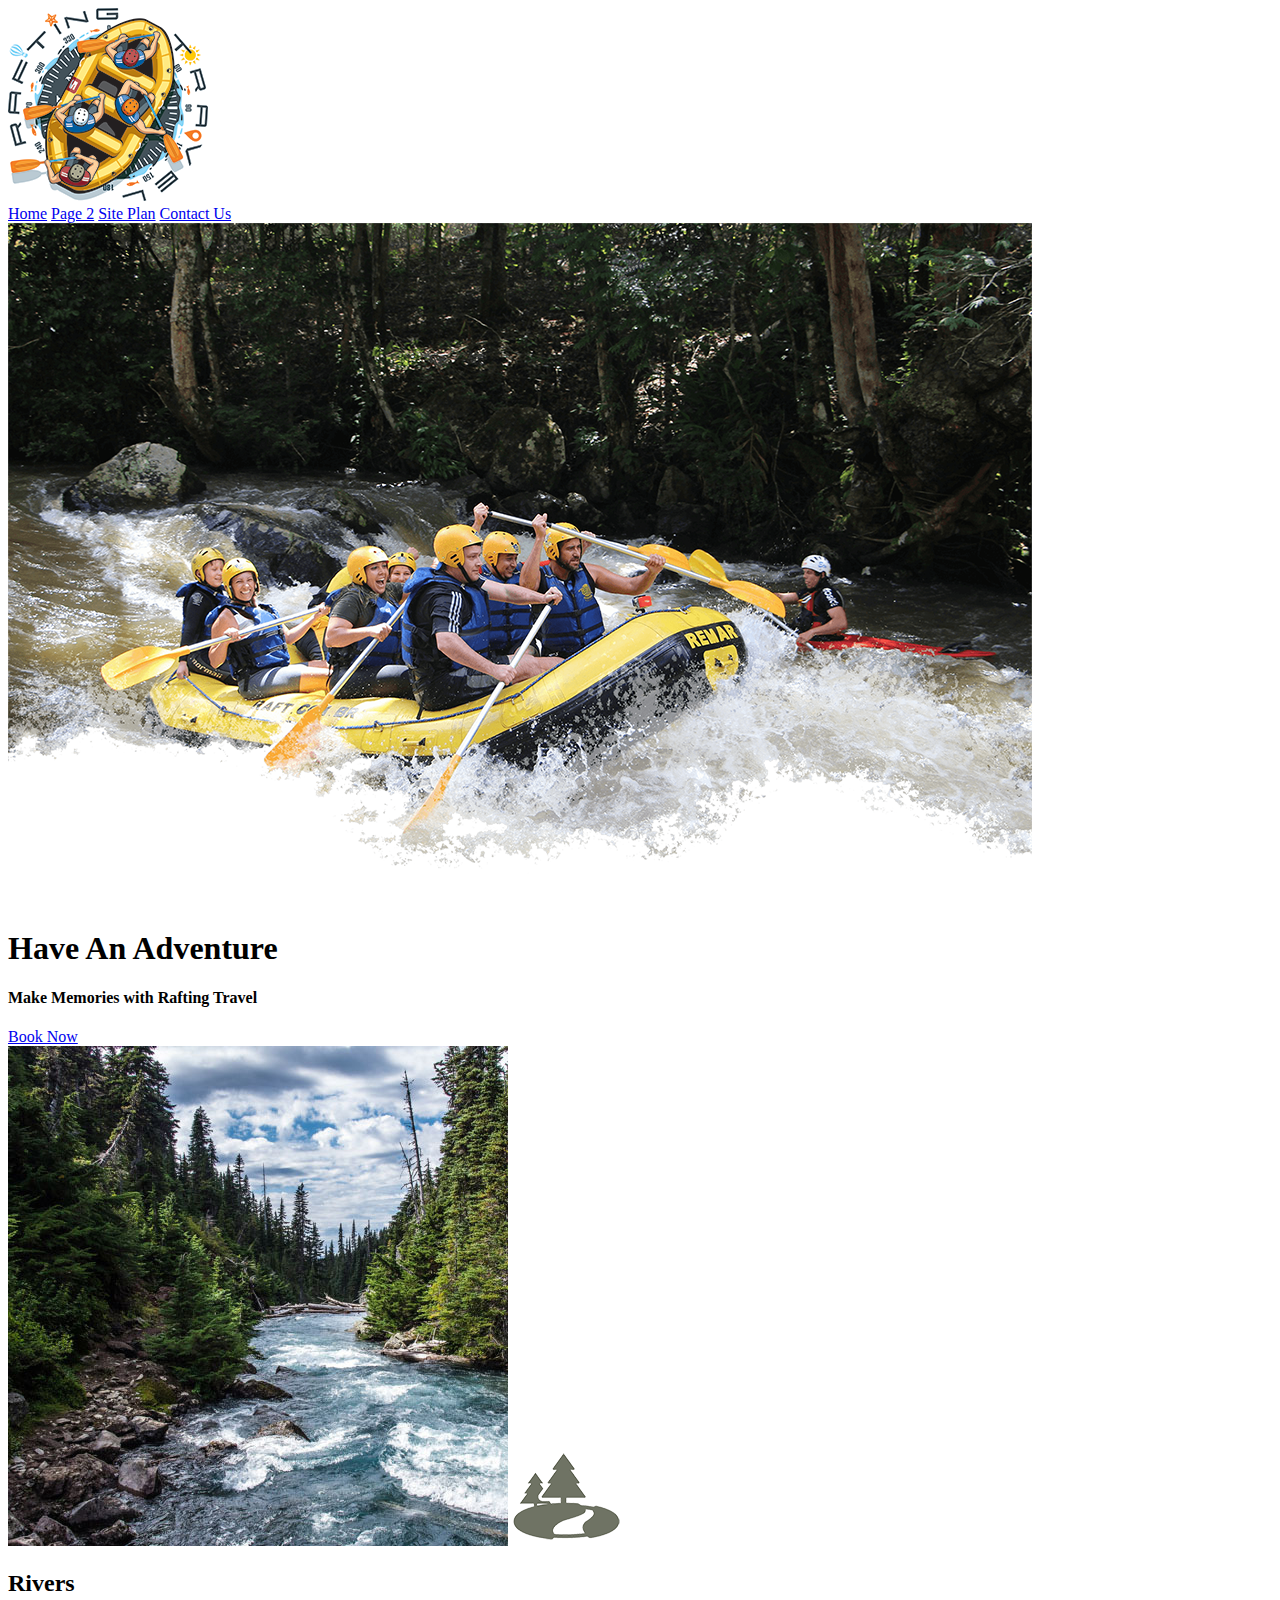
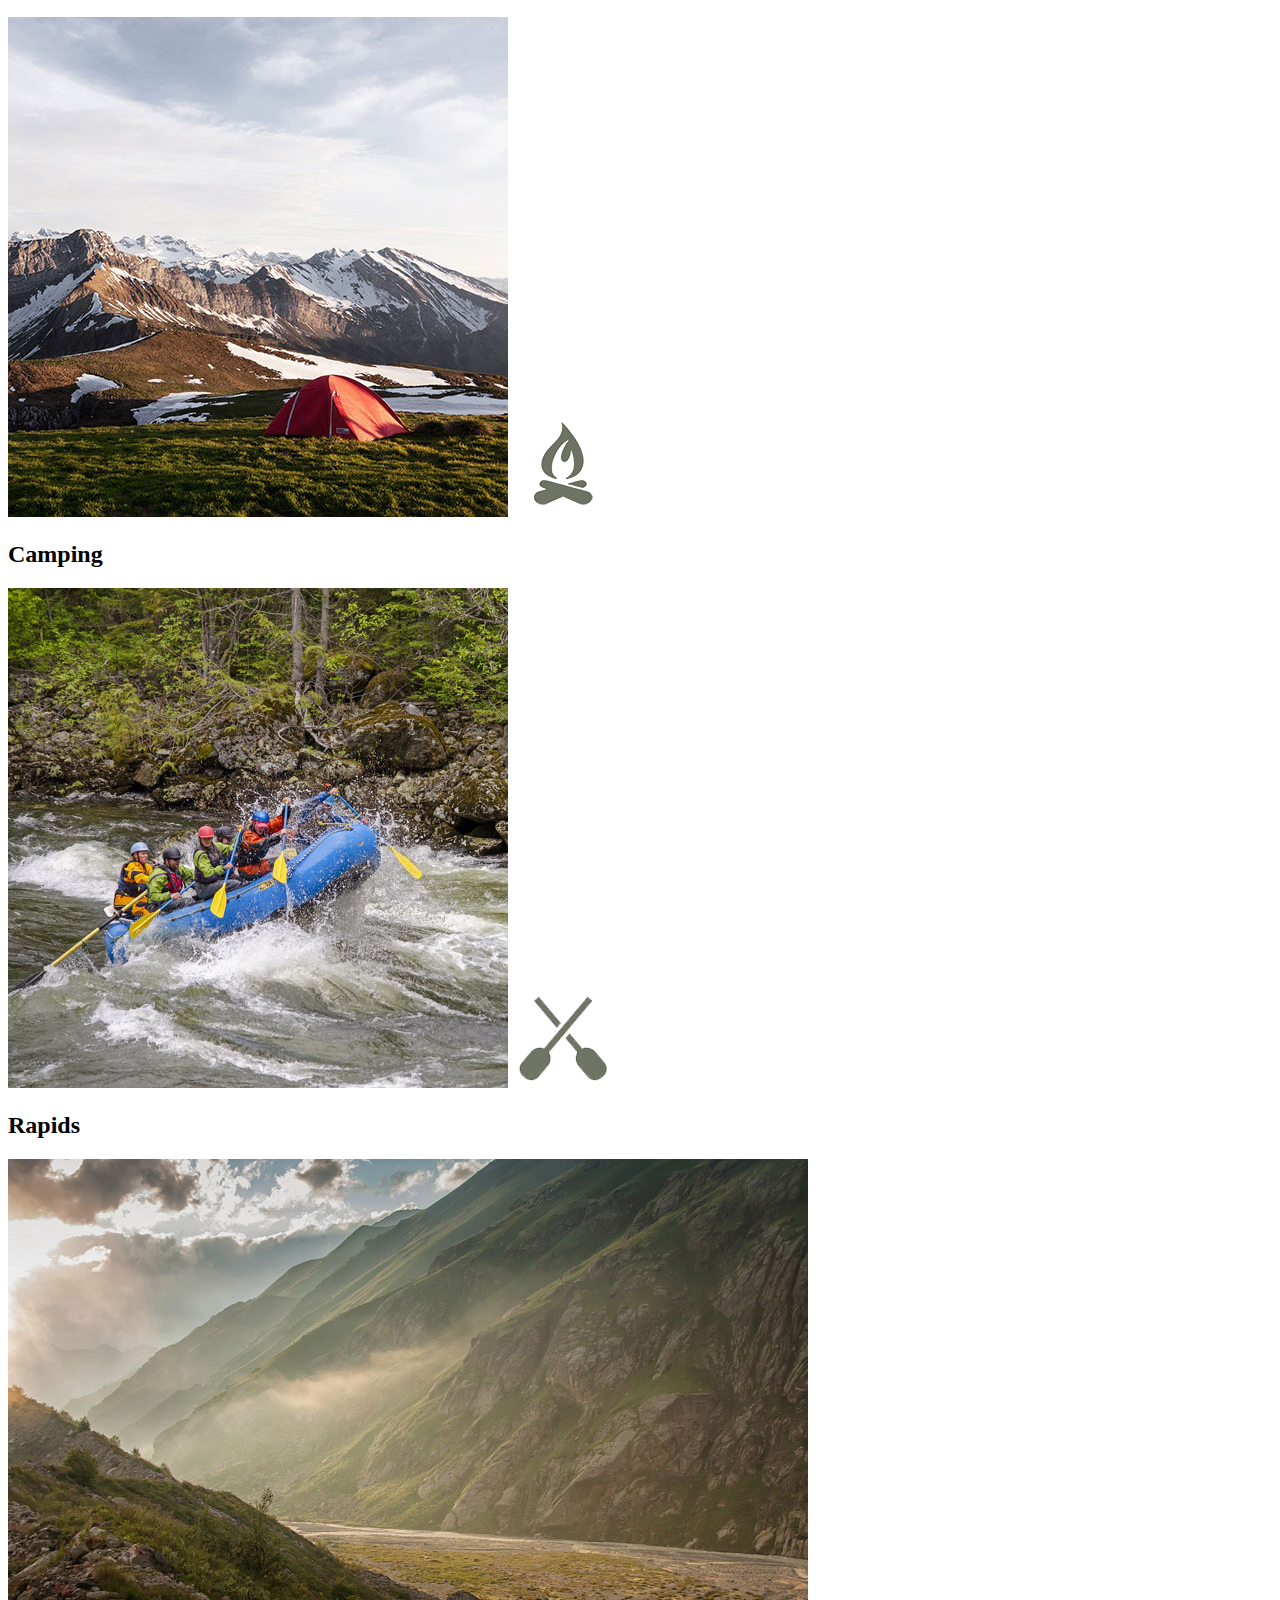
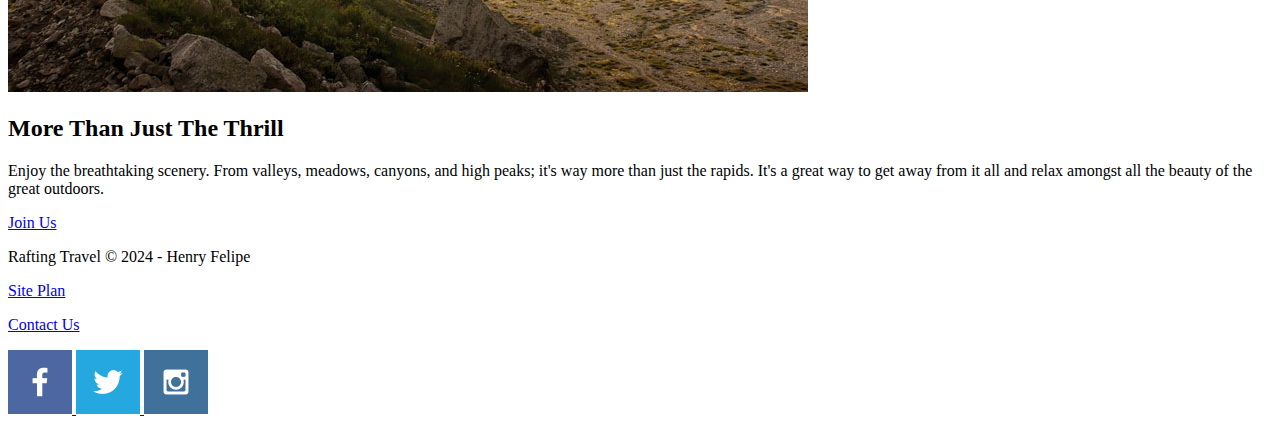
==== wwr/index.html @ 7e0bdcdd "5" ====
<!DOCTYPE html>
<html lang="en">
<head>
    <meta charset="UTF-8">
    <meta name="viewport" content="width=device-width, initial-scale=1.0">
    <title>Whitewater Rafting Vacations | Dry Oar Boating | Home</title>
   
</head>
<body>

    <header>
        <a id="logo_link" href="index.html">
            <img class="logo" src="images/logo9_200.png" alt="Rafting Travel">
        </a>
        <nav>
            <a href="index.html">Home</a>
            <a href="#">Page 2</a>
            <a href="site-plan-rafting.html">Site Plan</a>
            <a href="contactus.html">Contact Us</a>
        </nav>
    </header>
    <div id="hero">
        <div id="hero-box">
            <img id="hero-img" src="images/hero.png" alt="People enjoying white water rafting">
        </div>
        <section id="hero-msg">
            <h1 class="home-title">Have An Adventure</h1>
            <h4>Make Memories with Rafting Travel </h4>
            <div class='button-box'>
                <a class='book' href="contactus.html">Book Now</a>
            </div>
        </section>
    </div>

    <main class="home-grid">
        <section class="rivers-card">
            <img class="card-img" src="images/rivers.jpg" alt="river in forest">
            <img class="icon" src="images/river_icon.png" alt="river icon">
            <h2>Rivers</h2>
        </section>
        <section class="camping-card">
            <img class="card-img" src="images/camping.jpg" alt="tent in mountains">
            <img class="icon" src="images/fire_icon.png" alt="fire icon">
            <h2>Camping</h2>
        </section>
        <section class="rapids-card">
            <img class="card-img" src="images/rapids.jpg" alt="rafting boat">
            <img class="icon" src="images/oars.png" alt="oars icon">
            <h2>Rapids</h2>
        </section>
        <img class="mountains" src="images/mountains.jpg" alt="Misty mountains">
        <section class="msg">
            <h2>More Than Just The Thrill</h2>
            <p>Enjoy the breathtaking scenery. From valleys, meadows, canyons, and high peaks; it's way more than just the rapids. It's a great way to get away from it all and relax amongst all the beauty of the great outdoors. </p>
            <a class='join' href="rivers.html">Join Us</a>
        </section>
    </main>
    <footer>
        <p>Rafting Travel &copy; 2024 - Henry Felipe</p>
        <p><a href="site-plan-rafting.html">Site Plan</a></p>
        <p><a href="contactus.html">Contact Us</a></p>
        <div class="social">
            <a href="https://facebook.com">
                <img src="images/facebook.png" alt="fb icon">
            </a>
            <a href="https://twitter.com">
                <img src="images/twitter.png" alt="twitter icon">
            </a>
            <a href="https://instagram.com">
                <img src="images/instagram.png" alt="instagram icon">
            </a>
        </div>
    </footer>
                
    
</body>
</html>
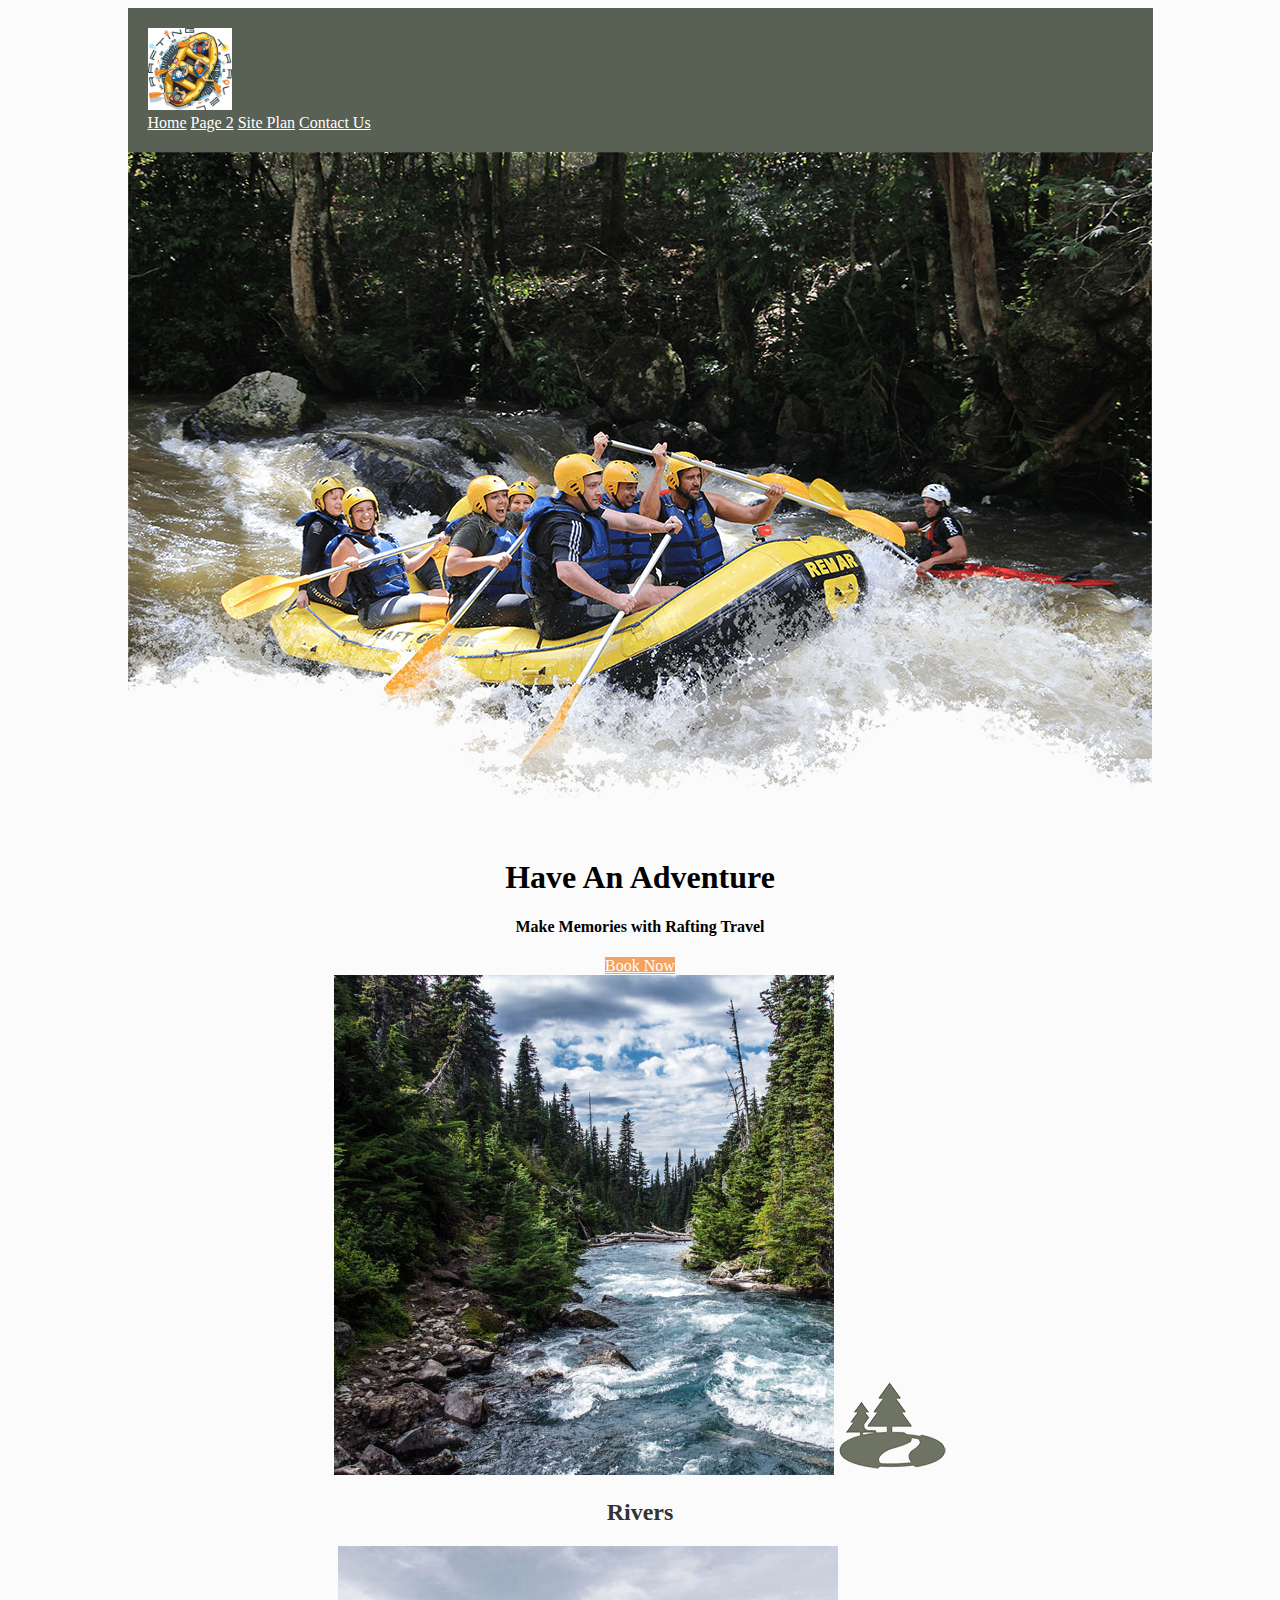
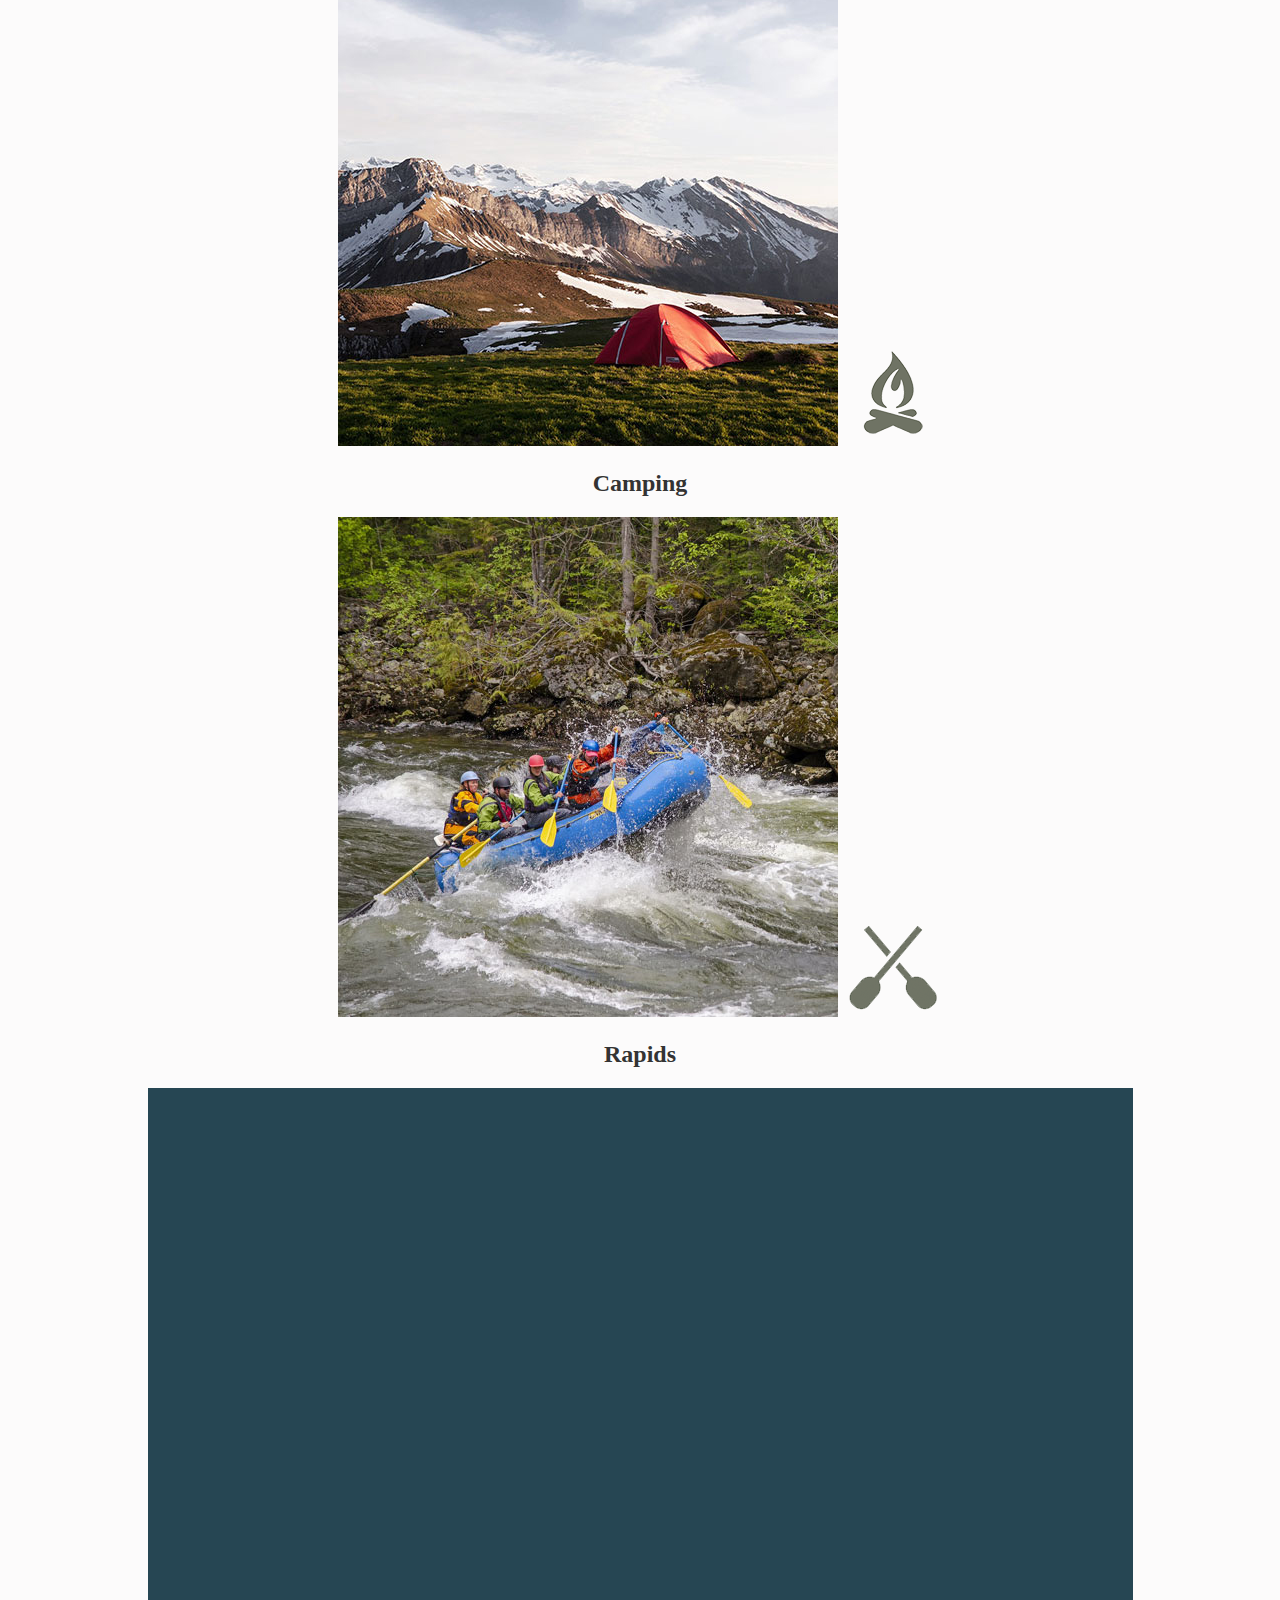
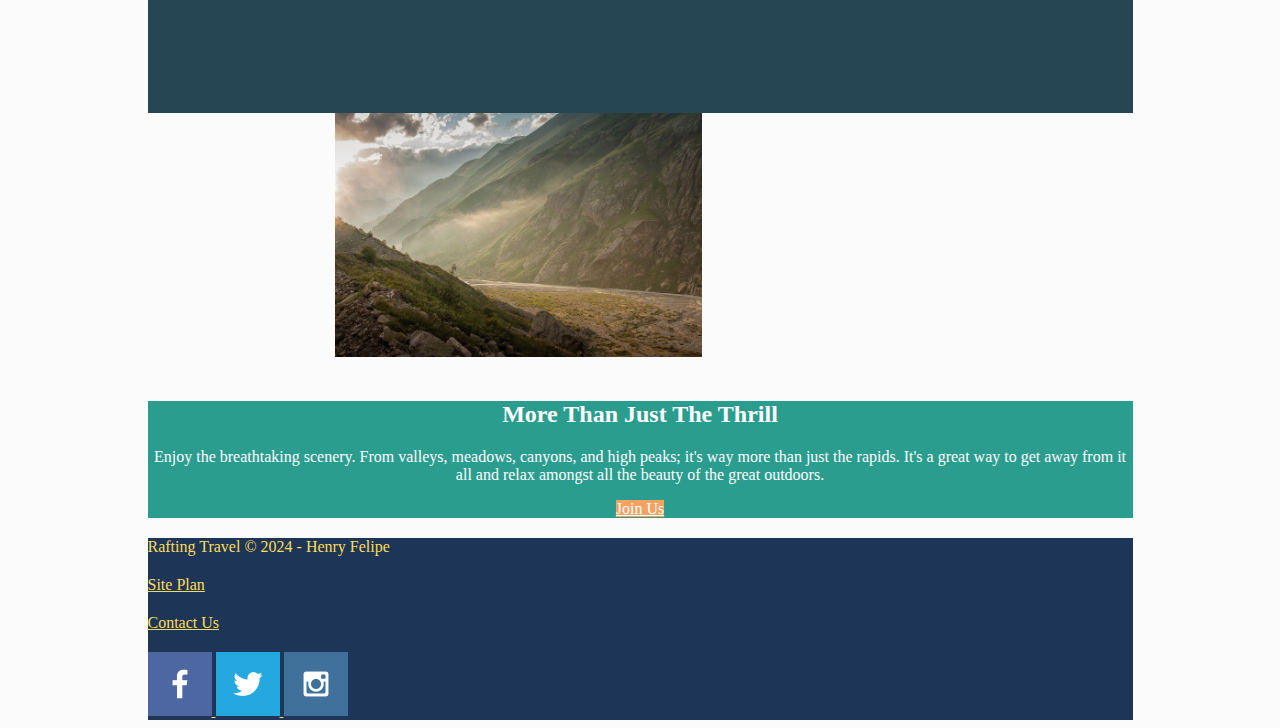
==== commit 78bf7f7b: "week4" ====
--- a/wwr/index.html
+++ b/wwr/index.html
@@ -3,33 +3,34 @@
 <head>
     <meta charset="UTF-8">
     <meta name="viewport" content="width=device-width, initial-scale=1.0">
+    <link rel="stylesheet" href="styles/style.css">
     <title>Whitewater Rafting Vacations | Dry Oar Boating | Home</title>
    
 </head>
 <body>
-
-    <header>
-        <a id="logo_link" href="index.html">
-            <img class="logo" src="images/logo9_200.png" alt="Rafting Travel">
-        </a>
-        <nav>
-            <a href="index.html">Home</a>
-            <a href="#">Page 2</a>
-            <a href="site-plan-rafting.html">Site Plan</a>
-            <a href="contactus.html">Contact Us</a>
-        </nav>
-    </header>
-    <div id="hero">
-        <div id="hero-box">
-            <img id="hero-img" src="images/hero.png" alt="People enjoying white water rafting">
+   <div id="content">
+        <header>
+            <a id="logo_link" href="index.html">
+             <img class="logo" src="images/logo9_200.png" alt="Rafting Travel">
+            </a>
+            <nav>
+                 <a href="index.html">Home</a>
+                <a href="#">Page 2</a>
+                <a href="site-plan-rafting.html">Site Plan</a>
+                <a href="contactus.html">Contact Us</a>
+            </nav>
+        </header>
+        <div id="hero">
+         <div id="hero-box">
+             <img id="hero-img" src="images/hero.png" alt="People enjoying white water rafting">
         </div>
-        <section id="hero-msg">
-            <h1 class="home-title">Have An Adventure</h1>
-            <h4>Make Memories with Rafting Travel </h4>
-            <div class='button-box'>
-                <a class='book' href="contactus.html">Book Now</a>
-            </div>
-        </section>
+            <section id="hero-msg">
+              <h1 class="home-title">Have An Adventure</h1>
+              <h4>Make Memories with Rafting Travel </h4>
+                <div class='button-box'>
+                    <a class='book' href="contactus.html">Book Now</a>
+               </div>
+              </section>
     </div>
 
     <main class="home-grid">
@@ -43,10 +44,11 @@
             <img class="icon" src="images/fire_icon.png" alt="fire icon">
             <h2>Camping</h2>
         </section>
-        <section class="rapids-card">
+        <section class="rapids-card"> 
             <img class="card-img" src="images/rapids.jpg" alt="rafting boat">
             <img class="icon" src="images/oars.png" alt="oars icon">
             <h2>Rapids</h2>
+            <div id="background"></div> 
         </section>
         <img class="mountains" src="images/mountains.jpg" alt="Misty mountains">
         <section class="msg">
@@ -54,12 +56,12 @@
             <p>Enjoy the breathtaking scenery. From valleys, meadows, canyons, and high peaks; it's way more than just the rapids. It's a great way to get away from it all and relax amongst all the beauty of the great outdoors. </p>
             <a class='join' href="rivers.html">Join Us</a>
         </section>
-    </main>
-    <footer>
-        <p>Rafting Travel &copy; 2024 - Henry Felipe</p>
-        <p><a href="site-plan-rafting.html">Site Plan</a></p>
-        <p><a href="contactus.html">Contact Us</a></p>
-        <div class="social">
+        </main>
+        <footer>
+             <p>Rafting Travel &copy; 2024 - Henry Felipe</p>
+             <p><a href="site-plan-rafting.html">Site Plan</a></p>
+            <p><a href="contactus.html">Contact Us</a></p>
+         <div class="social">
             <a href="https://facebook.com">
                 <img src="images/facebook.png" alt="fb icon">
             </a>
@@ -71,7 +73,7 @@
             </a>
         </div>
     </footer>
-                
+</div>           
     
 </body>
 </html>--- a/wwr/styles/style.css
+++ b/wwr/styles/style.css
@@ -0,0 +1,175 @@
+
+header {
+    max-width: 985px; 
+    margin: 0 auto;      
+    padding: 20px;  
+        
+  }
+
+#content {
+    max-width: 1600px;
+    margin: 0 auto;
+    padding: 0 20px;
+}
+
+.logo {
+    max-width: 85px; 
+    height: auto;
+}
+
+#hero-msg h1 {
+    color: black; 
+}
+
+#hero-msg h4 {
+    color: black; 
+}
+
+
+#hero-box {
+    text-align: center;
+}
+
+nav a {
+    text-align: center;
+}
+
+#hero-msg h1, #hero-msg h4 {
+    text-align: center;
+}
+
+.button-box {
+    text-align: center;
+}
+
+main section {
+    text-align: center;
+}
+
+#background {
+    height: 725px;
+}
+
+
+
+body {
+    background-color: #fcfbfb; 
+    color: #333; 
+
+header {
+    background-color: rgba(20, 30, 13, 0.7); 
+    color: #fff;
+}
+
+nav a:hover {
+    background-color: #c50e0e; 
+    color: #fff; 
+}
+
+.book, .join {
+    background-color: #f4a261; 
+    color: #fff; 
+}
+
+.book:hover, .join:hover {
+    background-color: #e76f51; 
+    color: #fff; 
+}
+
+#background {
+    background-color: #264653; 
+    color: #fff; 
+}
+
+.msg {
+    background-color: #2a9d8f; 
+    color: #fff;
+}
+
+footer {
+    background-color: #1d3557; 
+    color: #fff;
+}
+
+
+#background {
+    height: 625px;    
+    max-width: 985px;  
+    margin: 0 auto;    
+    display: block;    
+}
+
+
+.mountains {
+    width: 30%;        
+    height: auto;      
+    margin-left: 307px; 
+}
+
+
+
+         
+
+nav a {
+    color: #ffffff; 
+    text-decoration: underline;
+}
+
+
+
+.home-title {
+    color: #ffffff; 
+}
+
+h4 {
+    color: #ffffff; 
+}
+
+
+.book, .join {
+    color: #ffffff; 
+}
+
+
+/* Message section */
+.msg h2 {
+    color: #ffffff; 
+}
+
+.msg p {
+    color: #ffffff; 
+}
+
+.mountains {
+    margin-bottom: 20px; 
+}
+
+.msg {
+    max-width: 985px;  
+    margin: 0 auto;    
+}
+
+
+footer {
+    color: #ffdd57; 
+}
+
+footer a {
+    color: #ffdd57;
+}
+
+
+footer p {
+    margin: 20px 0; 
+}
+
+footer {
+    max-width: 985px;  
+    margin: 0 auto;    
+}
+
+footer p a:hover {
+    text-decoration: underline;  
+    font-weight: bold;           
+    font-size: 1.4em
+}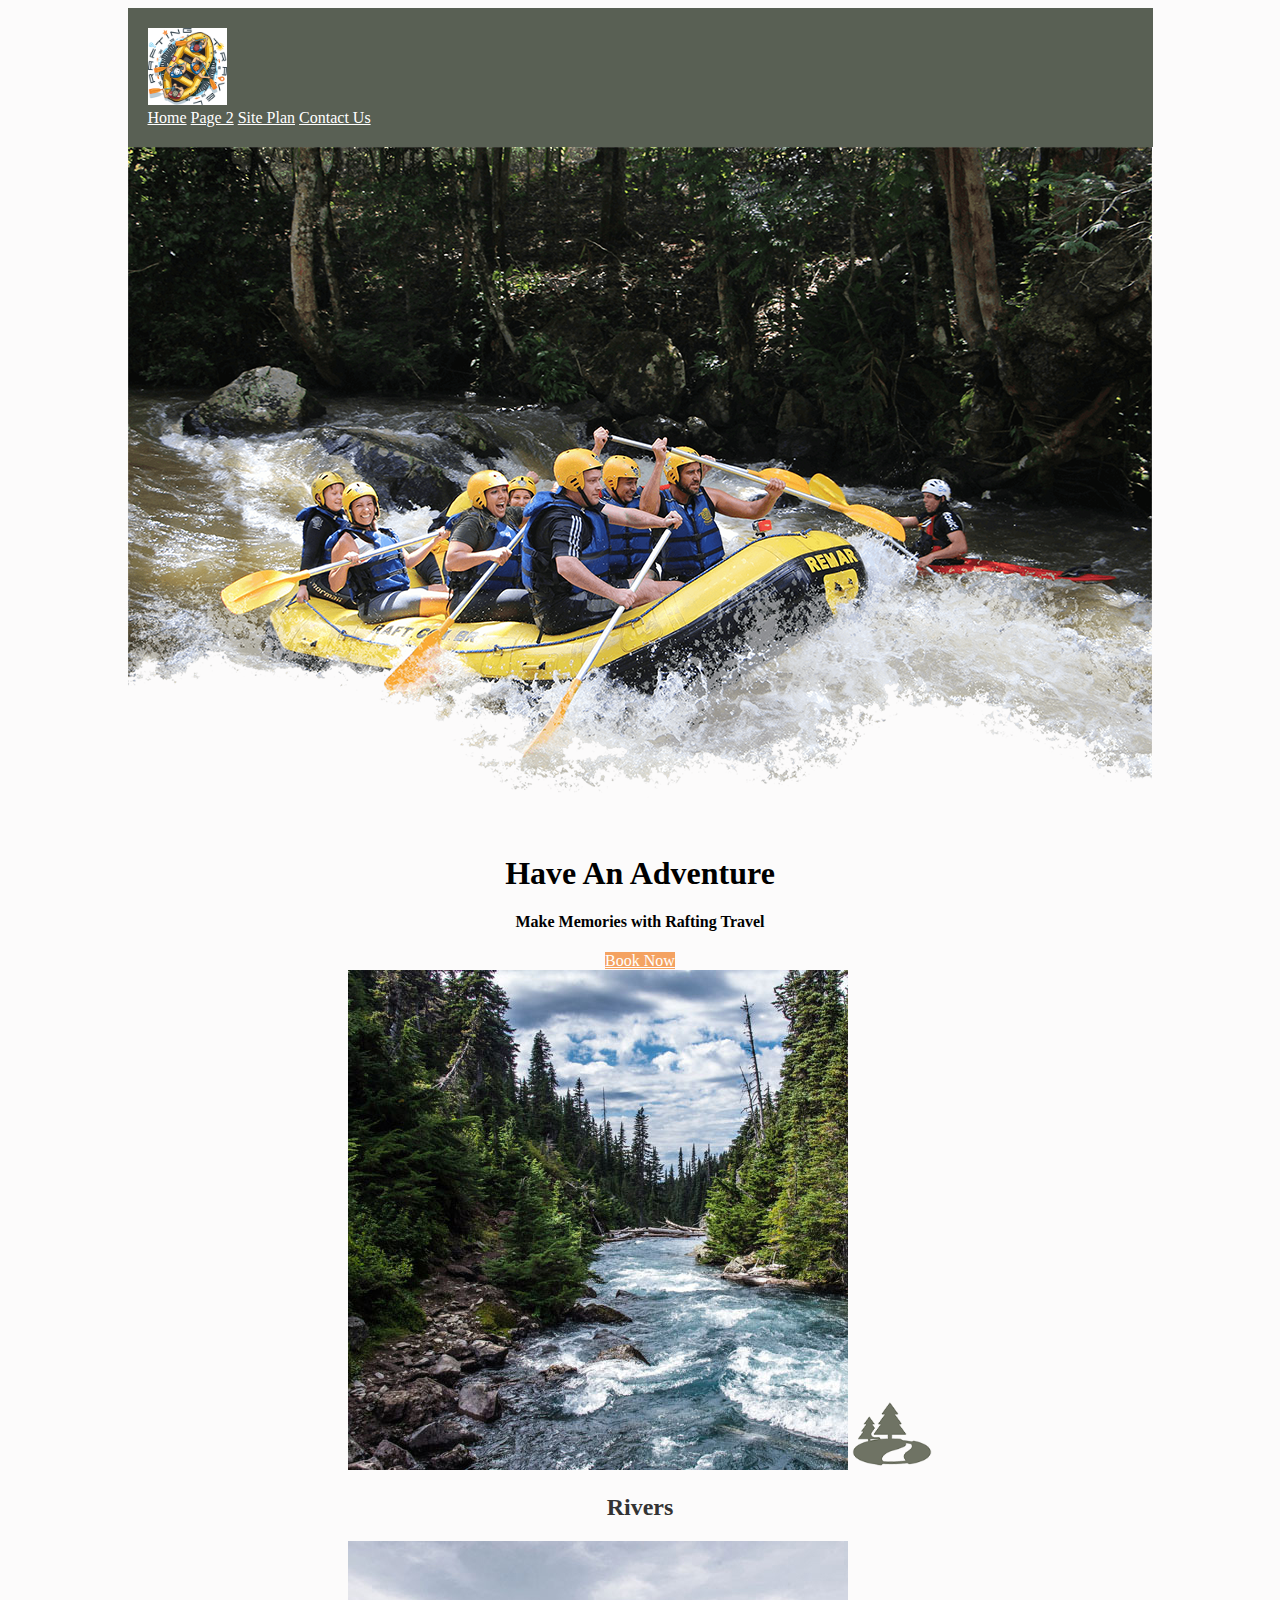
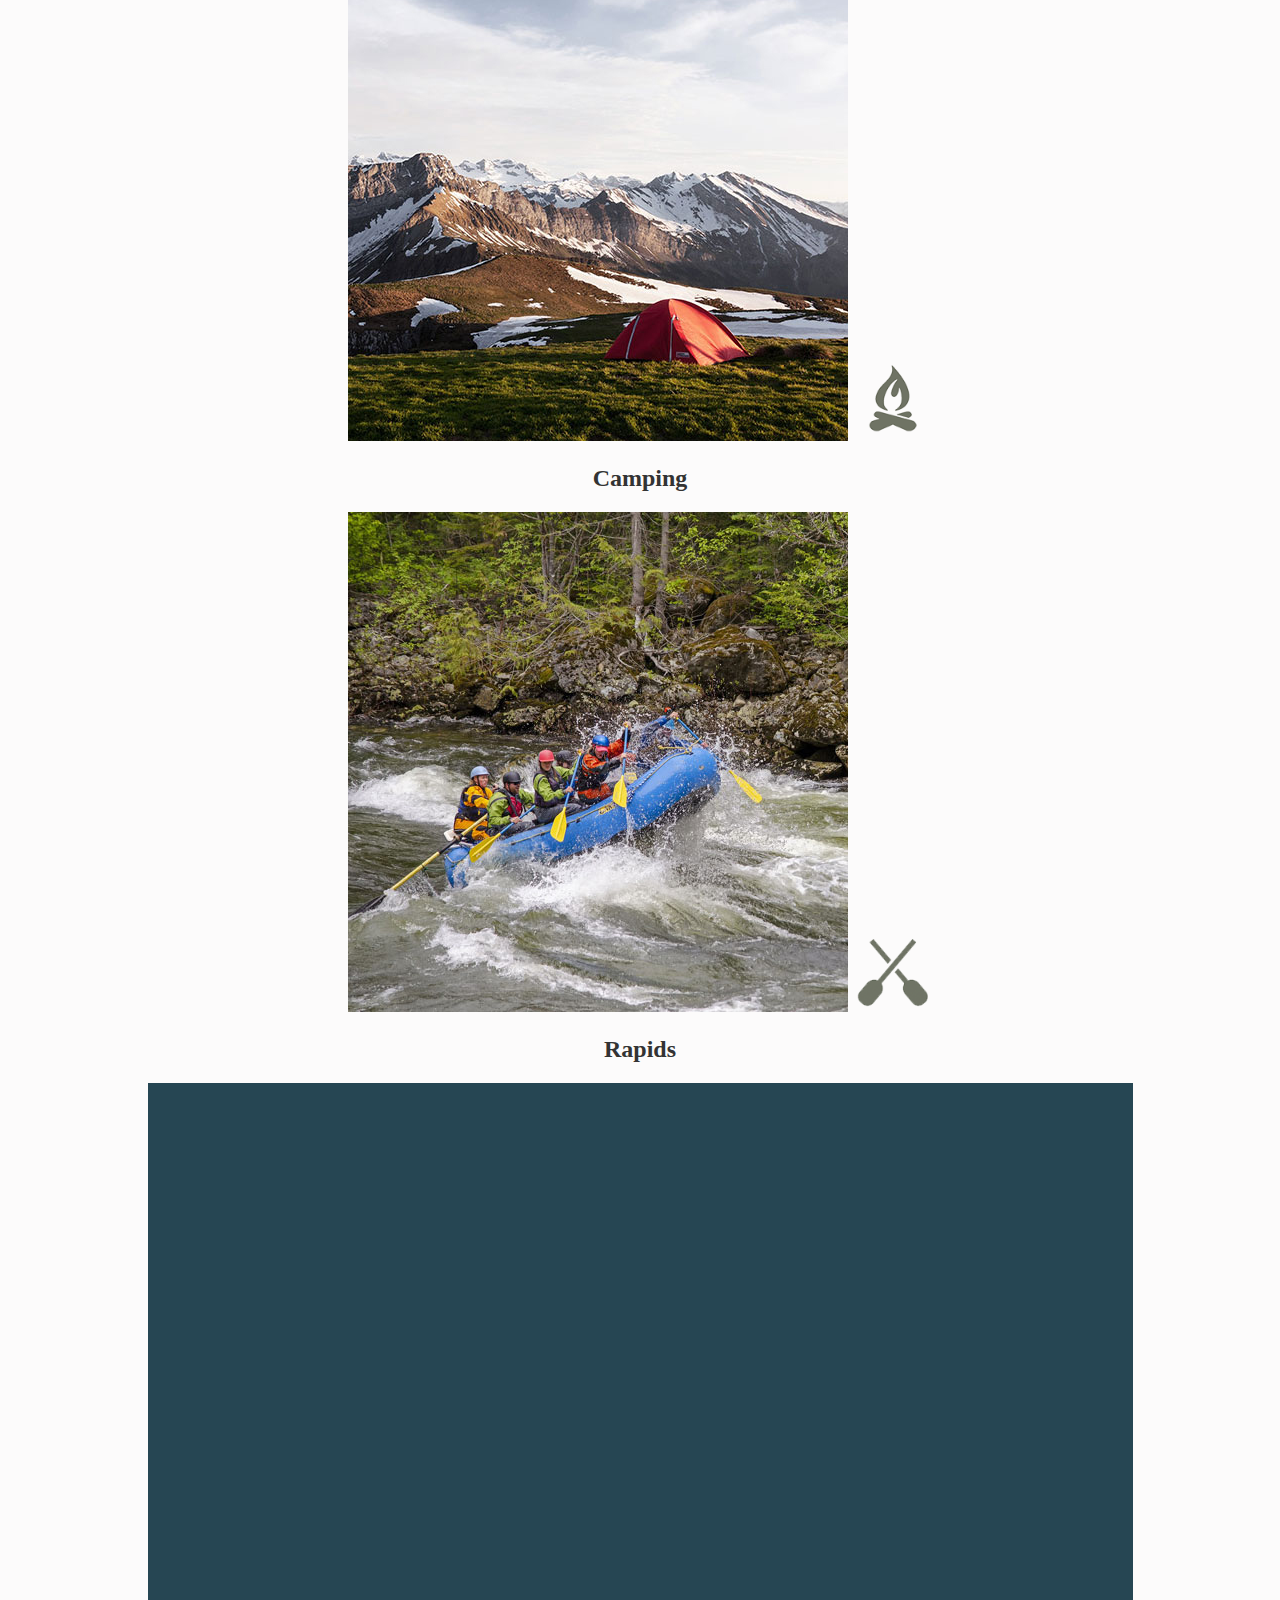
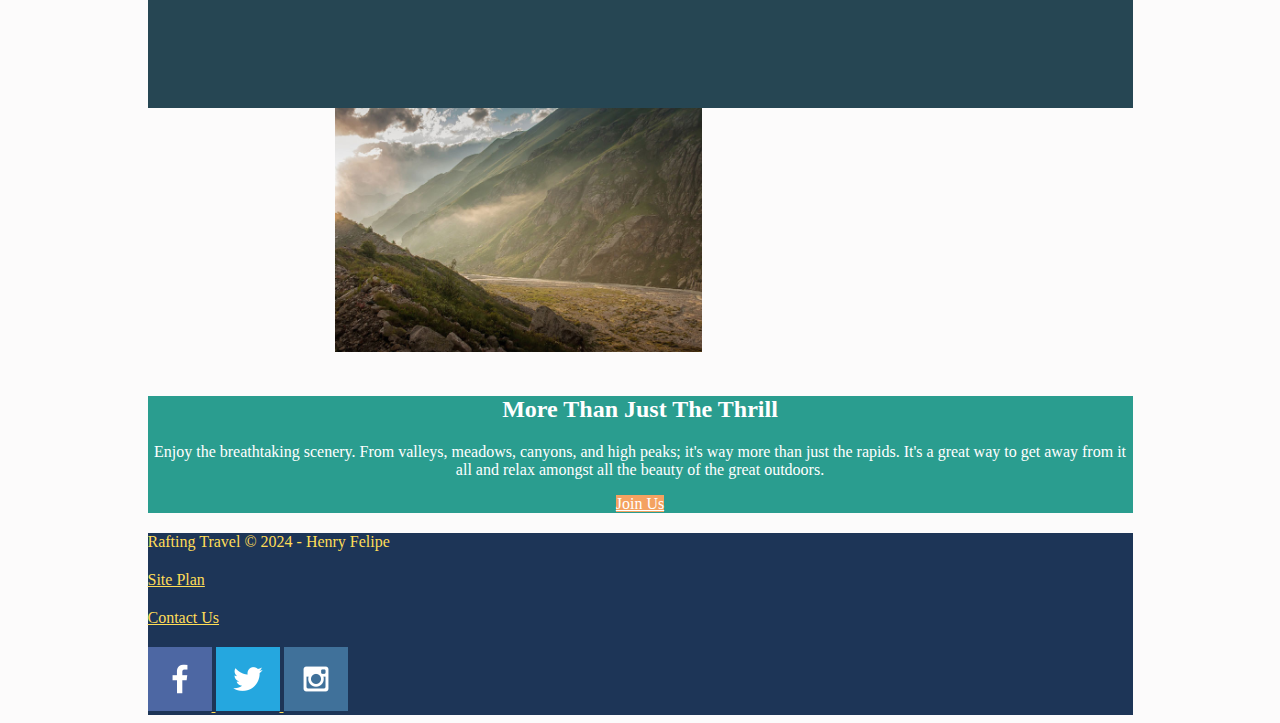
==== commit a3d15ac0: "removed the underline and added target="_blank" to the social icon links" ====
--- a/wwr/index.html
+++ b/wwr/index.html
@@ -62,13 +62,13 @@
              <p><a href="site-plan-rafting.html">Site Plan</a></p>
             <p><a href="contactus.html">Contact Us</a></p>
          <div class="social">
-            <a href="https://facebook.com">
+            <a href="https://facebook.com"   target="_blank">
                 <img src="images/facebook.png" alt="fb icon">
             </a>
-            <a href="https://twitter.com">
+            <a href="https://twitter.com"  target="_blank">
                 <img src="images/twitter.png" alt="twitter icon">
             </a>
-            <a href="https://instagram.com">
+            <a href="https://instagram.com"  target="_blank">
                 <img src="images/instagram.png" alt="instagram icon">
             </a>
         </div>
--- a/wwr/styles/style.css
+++ b/wwr/styles/style.css
@@ -13,9 +13,15 @@
 }
 
 .logo {
-    max-width: 85px; 
+    max-width: 80px; 
     height: auto;
 }
+
+.icon {
+    width: 80px; 
+    height: auto; 
+}
+
 
 #hero-msg h1 {
     color: black; 
@@ -112,7 +118,7 @@
 
 nav a {
     color: #ffffff; 
-    text-decoration: underline;
+   
 }
 
 
@@ -169,7 +175,7 @@
 }
 
 footer p a:hover {
-    text-decoration: underline;  
+    
     font-weight: bold;           
     font-size: 1.4em
 }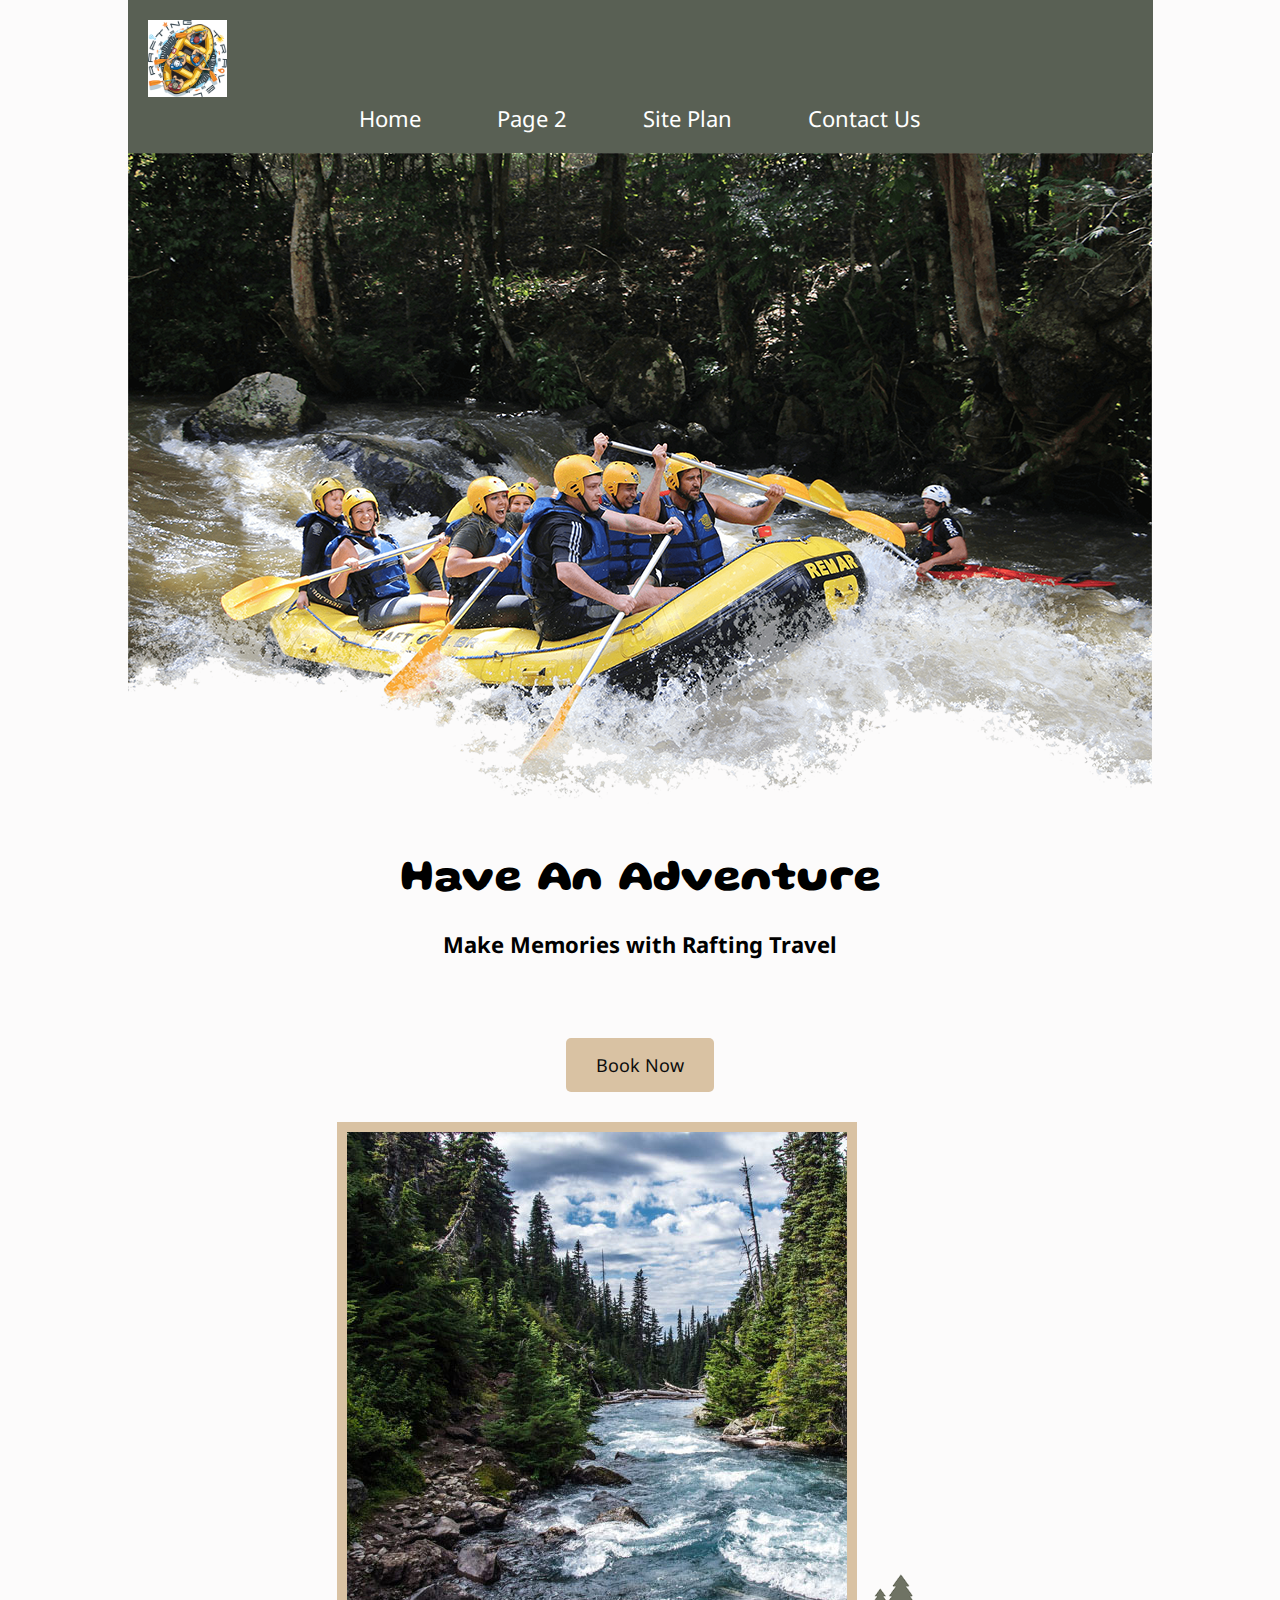
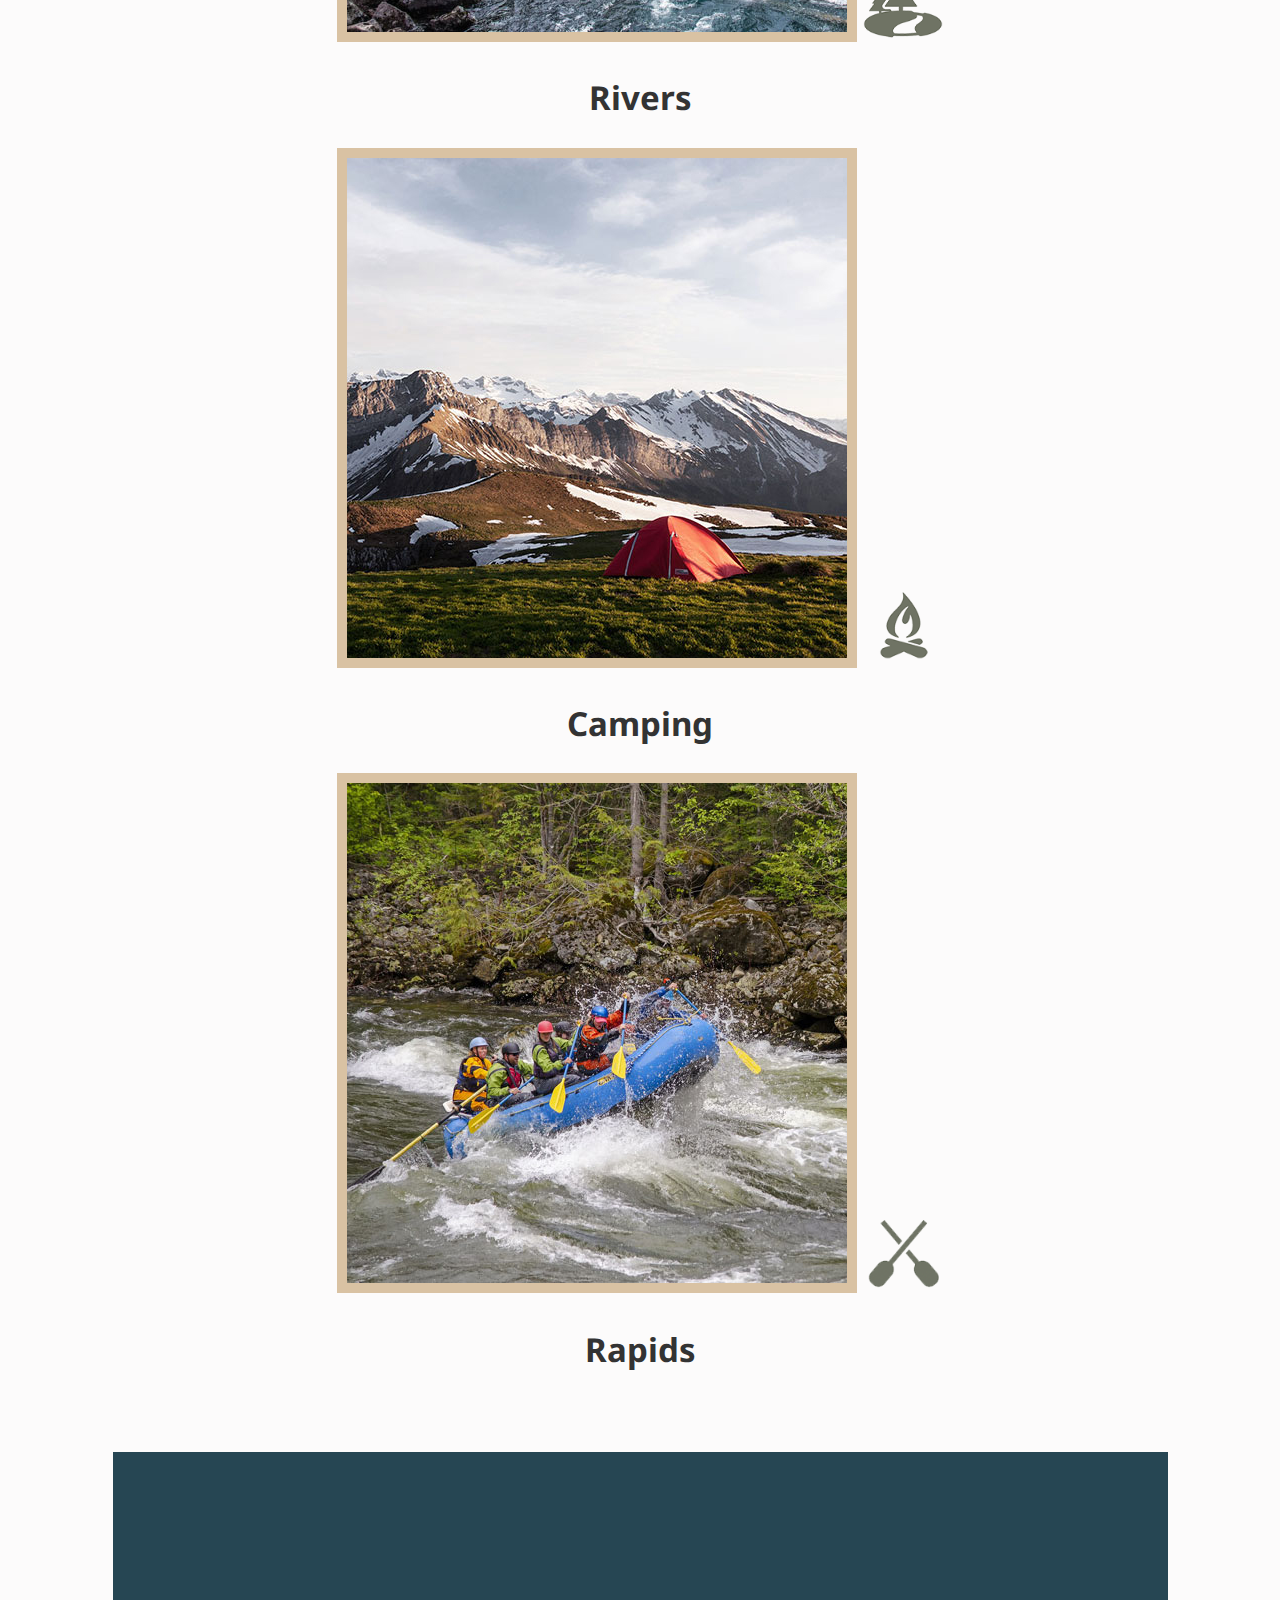
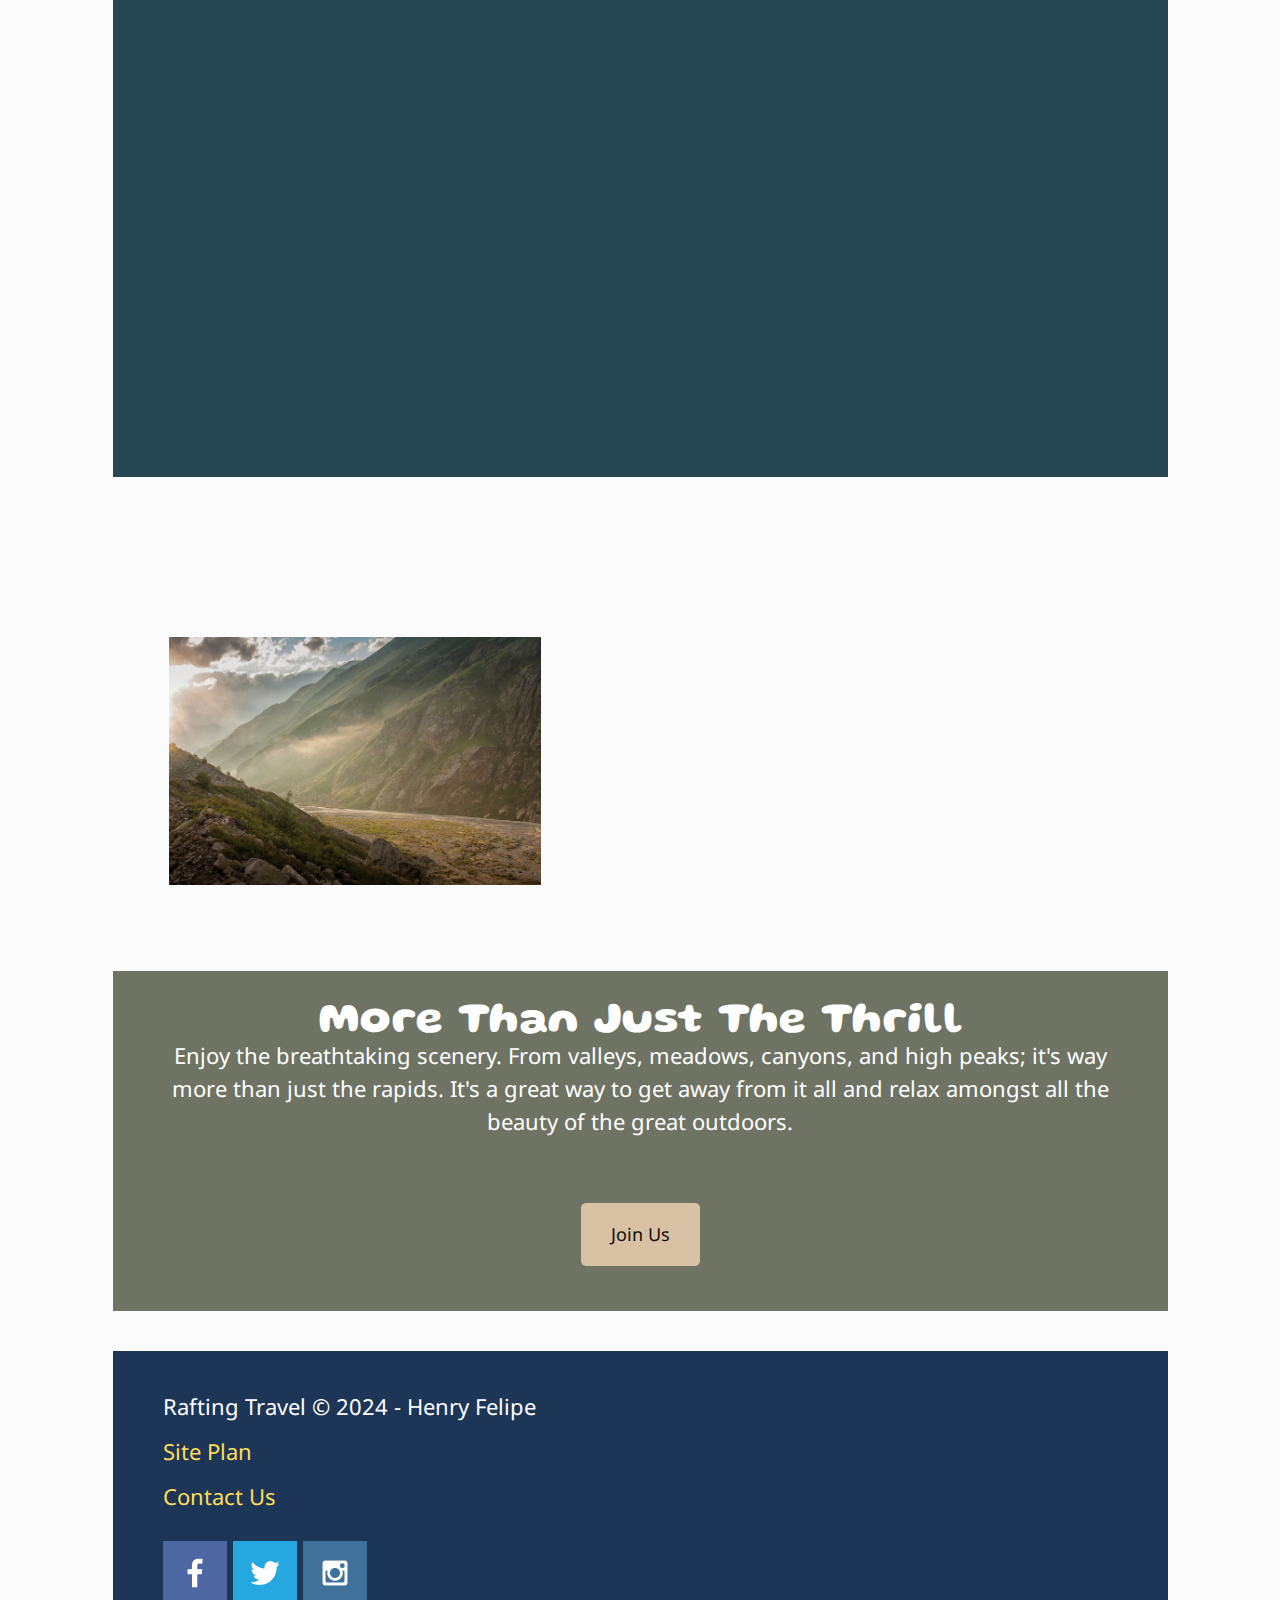
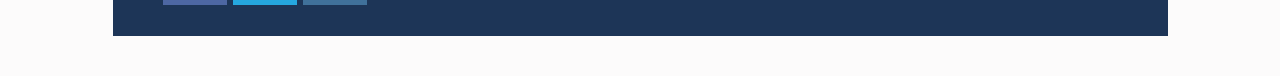
==== commit 09ec27cd: "positioning practice" ====
--- a/wwr/index.html
+++ b/wwr/index.html
@@ -3,8 +3,8 @@
 <head>
     <meta charset="UTF-8">
     <meta name="viewport" content="width=device-width, initial-scale=1.0">
+    <title>Whitewater Rafting Vacations | Dry Oar Boating | Home</title>
     <link rel="stylesheet" href="styles/style.css">
-    <title>Whitewater Rafting Vacations | Dry Oar Boating | Home</title>
    
 </head>
 <body>
@@ -62,7 +62,7 @@
              <p><a href="site-plan-rafting.html">Site Plan</a></p>
             <p><a href="contactus.html">Contact Us</a></p>
          <div class="social">
-            <a href="https://facebook.com"   target="_blank">
+            <a href="https://facebook.com"  target="_blank" >
                 <img src="images/facebook.png" alt="fb icon">
             </a>
             <a href="https://twitter.com"  target="_blank">
--- a/wwr/styles/style.css
+++ b/wwr/styles/style.css
@@ -1,10 +1,34 @@
+@import url('https://fonts.googleapis.com/css2?family=Gluten:wght@100..900&family=Noto+Sans:ital,wght@0,100..900;1,100..900&display=swap');
+
+body {
+    background-color: #fcfbfb; 
+    color: #333; 
+    font-family: 'Noto Sans'; 
+    margin: 0;
+    padding: 0;
+    font-size: 22px;
+}
+.home-title, .msg h2 {
+    font-family: 'Gluten'; 
+    font-size: 2em; 
+}
+
+.home-title {
+margin-top: 10px;
+
+}
+
+body {
+    font-family: 'Noto Sans',  sans-serif; 
+}
 
 header {
     max-width: 985px; 
     margin: 0 auto;      
     padding: 20px;  
-        
-  }
+    background-color: rgba(20, 30, 13, 0.7); 
+    color: #fff;
+}
 
 #content {
     max-width: 1600px;
@@ -12,9 +36,87 @@
     padding: 0 20px;
 }
 
+#logo_link {
+    padding-top: 5px;
+}
+
 .logo {
     max-width: 80px; 
     height: auto;
+}
+
+nav {
+    text-align: center; /* Center nav links */
+}
+
+nav a {
+    color: #ffffff; 
+    text-align: center;
+    padding: 35px;
+    text-decoration: none;
+}
+
+nav a:hover {
+    background-color: #c50e0e; 
+    color: #fff; 
+}
+
+#hero {
+    text-align: center; /* Center hero section */
+}
+
+#hero-box {
+    margin: 0 auto;
+}
+
+#hero-msg h1 {
+    color: black; 
+    font-family: 'Gluten', 'Comic Sans MS', cursive; 
+    font-size: 2em; 
+}
+
+#hero-msg h4 {
+    color: black; 
+    text-align: center; /* Center h4 text */
+}
+
+.button-box {
+    text-align: center; /* Center button box */
+}
+
+.book, .join {
+    display: inline-block; /* Allow for width and margin */
+    padding: 15px 30px; 
+    font-size: 18px; 
+    background-color: #d9c2a3; 
+    color: #0c0c0c; 
+    border-radius: 5px;
+    margin: 10px auto; /* Center buttons and add top margin */
+    text-decoration: none; 
+    font-size: 18px;
+    padding: 15px 30px;
+    margin-top: 50px;
+    border-radius: 5px;
+}
+
+.card-img {
+    border: 10px solid #d9c2a3;
+}
+main section img {
+    box-sizing: border-box;
+}
+
+.book:hover, .join:hover {
+    background-color: #e76f51; 
+    color: #fff; 
+}
+
+main {
+    text-align: center; /* Center main section text */
+}
+
+section {
+    margin: 20px 0; /* Space between sections */
 }
 
 .icon {
@@ -22,160 +124,72 @@
     height: auto; 
 }
 
-
-#hero-msg h1 {
-    color: black; 
+.msg {
+    max-width: 985px;  
+    margin: 0 auto;    
+    padding: 35px; 
+    background-color: #6f7364; 
+    color: #fff; 
+    line-height: 1.5em;
 }
 
-#hero-msg h4 {
-    color: black; 
+.msg h2, .msg p {
+    color: #ffffff; 
+    margin: 0; /* Remove default margins */
+}
+
+.msg p {
+    padding-bottom: 15px;
+
 }
 
 
-#hero-box {
-    text-align: center;
+footer {
+    max-width: 955px;  
+
+      
+    padding: 25px 50px; 
+    background-color: #1d3557; 
+    color: #fff;
+    margin: 40px auto; 
+   
 }
 
-nav a {
-    text-align: center;
+footer a {
+    color: #ffdd57;
+    text-decoration: none;
+   
+    
 }
 
-#hero-msg h1, #hero-msg h4 {
-    text-align: center;
+footer p {
+    margin: 15px auto; 
 }
 
-.button-box {
-    text-align: center;
+footer p a:hover {
+    font-weight: bold;           
+    font-size: 1.4em
+    
+  
 }
-
-main section {
-    text-align: center;
-}
-
-#background {
-    height: 725px;
-}
-
-
-
-body {
-    background-color: #fcfbfb; 
-    color: #333; 
-
-header {
-    background-color: rgba(20, 30, 13, 0.7); 
-    color: #fff;
-}
-
-nav a:hover {
-    background-color: #c50e0e; 
-    color: #fff; 
-}
-
-.book, .join {
-    background-color: #f4a261; 
-    color: #fff; 
-}
-
-.book:hover, .join:hover {
-    background-color: #e76f51; 
-    color: #fff; 
-}
-
-#background {
-    background-color: #264653; 
-    color: #fff; 
-}
-
-.msg {
-    background-color: #2a9d8f; 
-    color: #fff;
-}
-
-footer {
-    background-color: #1d3557; 
-    color: #fff;
-}
-
-
-#background {
-    height: 625px;    
-    max-width: 985px;  
-    margin: 0 auto;    
-    display: block;    
-}
-
 
 .mountains {
     width: 30%;        
     height: auto;      
-    margin-left: 307px; 
+    margin: 80px auto; 
+    margin-left: -570px; 
 }
 
+#background {
+    height: 625px;    
+    max-width: 1055px;  
+    margin: 80px auto;    
+    
+    background-color: #264653;
 
-
-         
-
-nav a {
-    color: #ffffff; 
-   
 }
 
+.social img {
 
-
-.home-title {
-    color: #ffffff; 
+    padding-top: 15px;
 }
-
-h4 {
-    color: #ffffff; 
-}
-
-
-.book, .join {
-    color: #ffffff; 
-}
-
-
-/* Message section */
-.msg h2 {
-    color: #ffffff; 
-}
-
-.msg p {
-    color: #ffffff; 
-}
-
-.mountains {
-    margin-bottom: 20px; 
-}
-
-.msg {
-    max-width: 985px;  
-    margin: 0 auto;    
-}
-
-
-footer {
-    color: #ffdd57; 
-}
-
-footer a {
-    color: #ffdd57;
-}
-
-
-footer p {
-    margin: 20px 0; 
-}
-
-footer {
-    max-width: 985px;  
-    margin: 0 auto;    
-}
-
-footer p a:hover {
-    
-    font-weight: bold;           
-    font-size: 1.4em
-}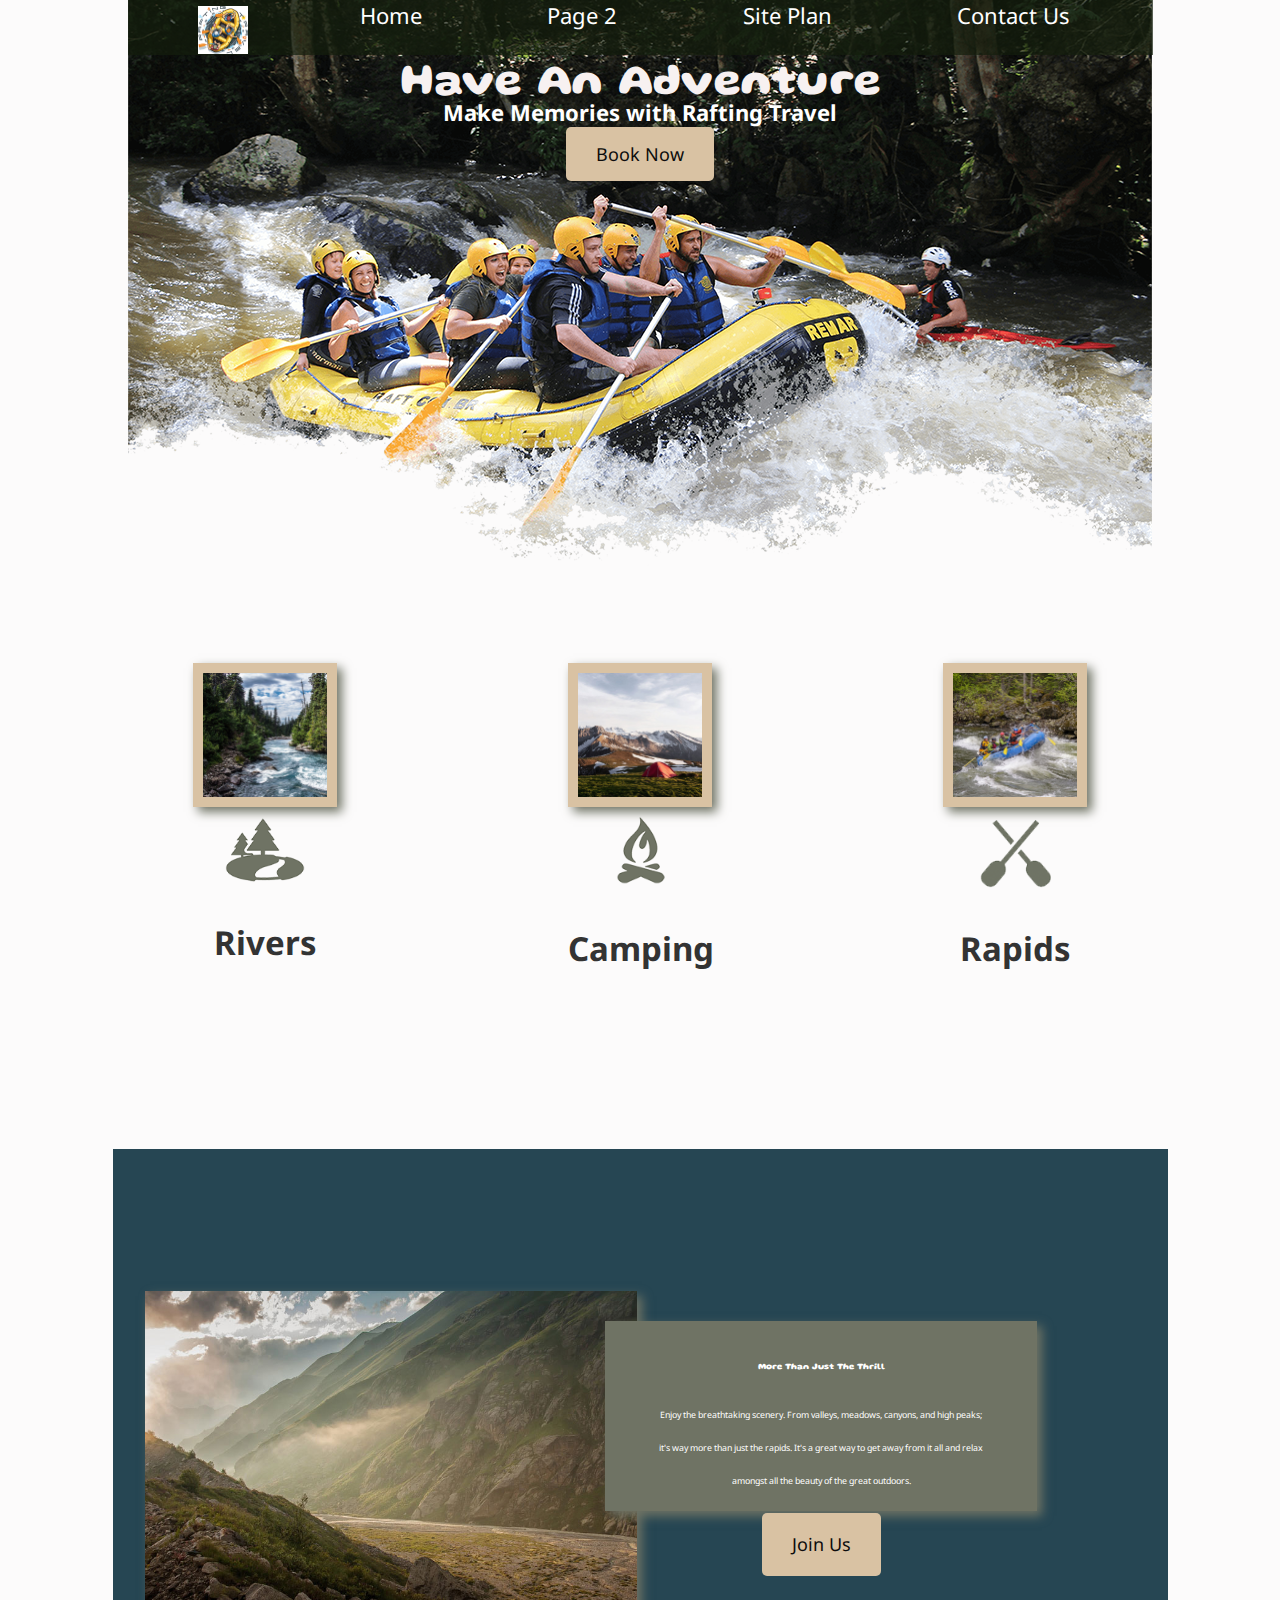
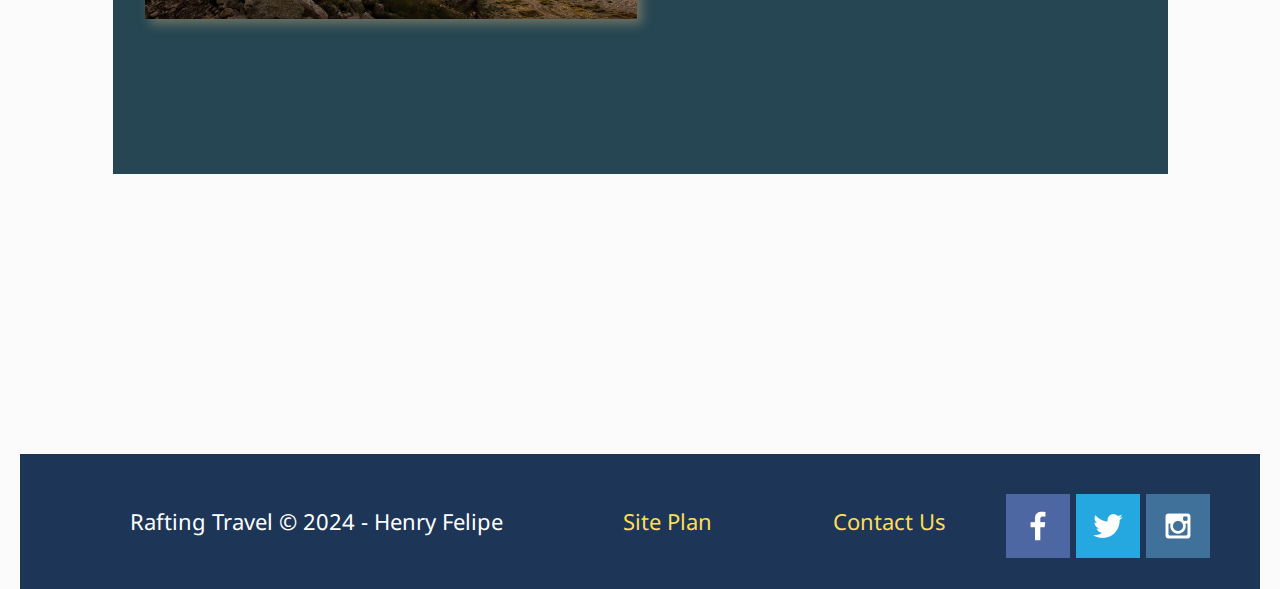
==== commit 0c725791: "Home Page Finishing Touches" ====
--- a/wwr/index.html
+++ b/wwr/index.html
@@ -11,7 +11,7 @@
    <div id="content">
         <header>
             <a id="logo_link" href="index.html">
-             <img class="logo" src="images/logo9_200.png" alt="Rafting Travel">
+             <img class="logo" src="images/logo.png" alt="Rafting Travel">
             </a>
             <nav>
                  <a href="index.html">Home</a>
@@ -27,10 +27,10 @@
             <section id="hero-msg">
               <h1 class="home-title">Have An Adventure</h1>
               <h4>Make Memories with Rafting Travel </h4>
-                <div class='button-box'>
-                    <a class='book' href="contactus.html">Book Now</a>
+              <div class='button-box'>
+                  <a class='book' href="contactus.html">Book Now</a>
                </div>
-              </section>
+            </section>
     </div>
 
     <main class="home-grid">
@@ -48,8 +48,8 @@
             <img class="card-img" src="images/rapids.jpg" alt="rafting boat">
             <img class="icon" src="images/oars.png" alt="oars icon">
             <h2>Rapids</h2>
-            <div id="background"></div> 
         </section>
+        <div id="background"></div> 
         <img class="mountains" src="images/mountains.jpg" alt="Misty mountains">
         <section class="msg">
             <h2>More Than Just The Thrill</h2>
--- a/wwr/styles/style.css
+++ b/wwr/styles/style.css
@@ -1,4 +1,7 @@
 @import url('https://fonts.googleapis.com/css2?family=Gluten:wght@100..900&family=Noto+Sans:ital,wght@0,100..900;1,100..900&display=swap');
+
+
+
 
 body {
     background-color: #fcfbfb; 
@@ -24,10 +27,17 @@
 
 header {
     max-width: 985px; 
+    max-height: 15px;
     margin: 0 auto;      
     padding: 20px;  
     background-color: rgba(20, 30, 13, 0.7); 
-    color: #fff;
+    color: #ffff;
+    display: grid;
+    grid-template-columns: 150px auto;
+
+    
+ 
+    
 }
 
 #content {
@@ -38,15 +48,22 @@
 
 #logo_link {
     padding-top: 5px;
+    justify-self: center;
+    align-self: center;
 }
 
 .logo {
-    max-width: 80px; 
+    max-width: 50px; 
     height: auto;
+    margin-top: -55px;
 }
 
 nav {
-    text-align: center; /* Center nav links */
+    
+    display: flex;
+    justify-content: space-around;
+     margin-top: -55px;
+   
 }
 
 nav a {
@@ -57,34 +74,59 @@
 }
 
 nav a:hover {
-    background-color: #c50e0e; 
+    background-color: #1a0ec5; 
     color: #fff; 
+    height: 10px;
+   
 }
 
 #hero {
-    text-align: center; /* Center hero section */
+    text-align: center;
+    display: grid;
+    grid-template-columns: 1fr 3fr 1fr;
+    width: 100%;
+    height: auto;
+    margin-top: -140px;
 }
 
 #hero-box {
-    margin: 0 auto;
+    
+    grid-column: 1/4;
+    grid-row: 1/3;
+    z-index: -1;
+    width: 100%;
+    height: auto;
+
+
 }
 
 #hero-msg h1 {
-    color: black; 
+    color: rgb(247, 241, 241); 
     font-family: 'Gluten', 'Comic Sans MS', cursive; 
     font-size: 2em; 
+    margin-top: 50px;
+}
+
+#hero-msg {
+    grid-column: 2/3;
+    grid-row: 1/2;
+    margin-top: 100px;
 }
 
 #hero-msg h4 {
-    color: black; 
-    text-align: center; /* Center h4 text */
+    color: white; 
+    margin-top: -35px;
+    
+  
 }
 
 .button-box {
     text-align: center; /* Center button box */
-}
-
-.book, .join {
+    margin-top: -80px;
+   
+}
+
+.book {
     display: inline-block; /* Allow for width and margin */
     padding: 15px 30px; 
     font-size: 18px; 
@@ -99,9 +141,116 @@
     border-radius: 5px;
 }
 
+
+.join {
+    display: inline-block; /* Allow for width and margin */
+    padding: 15px 30px; 
+    font-size: 18px; 
+    background-color: #d9c2a3; 
+    color: #0c0c0c; 
+    border-radius: 5px;
+    margin: 10px auto; /* Center buttons and add top margin */
+    text-decoration: none; 
+    font-size: 18px;
+    padding: 15px 30px;
+    margin-top: 0;
+    border-radius: 5px;
+}
+
 .card-img {
     border: 10px solid #d9c2a3;
-}
+    box-shadow: 5px 5px 10px #6f7364;
+    transition: transform .5s;
+      
+}
+
+.card-img:hover {
+    opacity: .6;
+    transform: scale(1.1);
+}
+
+.home-grid {
+    display: grid;
+    grid-template-columns: repeat(10, 1fr); 
+    gap: 10px;
+    width: 100%;
+    height: auto;
+    
+   
+}
+
+.card-img, .mountains {
+    width: 100%;
+}
+
+/* hhhhhhhhhhhhhhhhhhh */
+
+.rivers-card {
+    grid-column: 2 / 4;
+    grid-row: 2 / 3;
+    margin: 50px auto;
+    width: 60%;
+   
+    
+
+}
+
+.camping-card {
+    grid-column: 5 / 7;
+    grid-row: 2 / 3;
+    margin: 50px auto;
+    width: 60%;
+ 
+ 
+}
+
+.rapids-card {
+    grid-column: 8 / 10;
+    grid-row: 2 / 3;
+    margin: 50px auto;
+    width: 60%;
+   
+   
+    
+}
+
+
+
+.mountains {
+    grid-column: 2 / 7;
+    grid-row: 5 / 8;
+    width: 80%;   
+    box-shadow: 5px 5px 10px #6f7364;
+    margin-right: 180px;
+
+   
+    
+}
+
+.msg {
+    grid-column: 6 / 10;
+    grid-row: 6 / 7;
+    width: 80%;
+    height: 50%;
+    
+   
+    padding: 0px;
+    box-shadow: 5px 5px 10px #6f7364;
+
+    
+    margin-left: -40px;   
+    padding: 15px 20px; 
+    background-color: #6f7364; 
+    color: #fff; 
+    line-height: 1.5em;
+   
+    box-shadow: 5px 5px 10px #6f7364;
+    
+}
+
+
+/* hhhhhhhhhhhhhhhhhhh */
+
 main section img {
     box-sizing: border-box;
 }
@@ -124,35 +273,27 @@
     height: auto; 
 }
 
-.msg {
-    max-width: 985px;  
-    margin: 0 auto;    
-    padding: 35px; 
-    background-color: #6f7364; 
-    color: #fff; 
-    line-height: 1.5em;
-}
 
 .msg h2, .msg p {
     color: #ffffff; 
-    margin: 0; /* Remove default margins */
-}
-
-.msg p {
-    padding-bottom: 15px;
-
-}
+    margin: 15px 30px;
+    font-size: 0.4em
+}
+
+
 
 
 footer {
-    max-width: 955px;  
-
-      
-    padding: 25px 50px; 
+
+    display: flex;
+    justify-content: space-around;
+    align-items: center;
     background-color: #1d3557; 
     color: #fff;
-    margin: 40px auto; 
-   
+    
+    margin-top: 200px;
+    padding: 25px 50px;
+    
 }
 
 footer a {
@@ -173,23 +314,63 @@
   
 }
 
-.mountains {
-    width: 30%;        
-    height: auto;      
-    margin: 80px auto; 
-    margin-left: -570px; 
-}
 
 #background {
     height: 625px;    
     max-width: 1055px;  
     margin: 80px auto;    
-    
+    grid-column: 1 / 11;
+    grid-row: 4 / 9;
+    width: 100%;
     background-color: #264653;
-
+    
 }
 
 .social img {
 
     padding-top: 15px;
 }
+
+@media screen and (max-width: 900px) {
+    #hero, .home-grid {
+        display: block;
+        height: auto;
+    }
+    nav, footer {
+        flex-direction: column;
+    }
+    nav a {
+        display: block;
+        padding: 15px;
+    }
+    #hero {
+        margin-top: 0;
+    }
+    #hero-msg {
+        margin-top: 0;
+    }
+    #hero-msg h4 {
+        display: none;
+    }
+    #hero-msg h1 {
+        color: #6f7364;
+    }
+    .home-title {
+        font-size: 25px;
+    }
+    .rivers-card, .camping-card, .rapids-card { 
+        margin: 50px auto;
+        width: 60%;
+    }
+    #background {
+        display: none;
+    }
+    .mountains, .msg {
+        width: 80%;
+        display: block;
+        margin: 0 auto;
+    }
+    footer {
+        margin-top: 25px;
+    }
+}